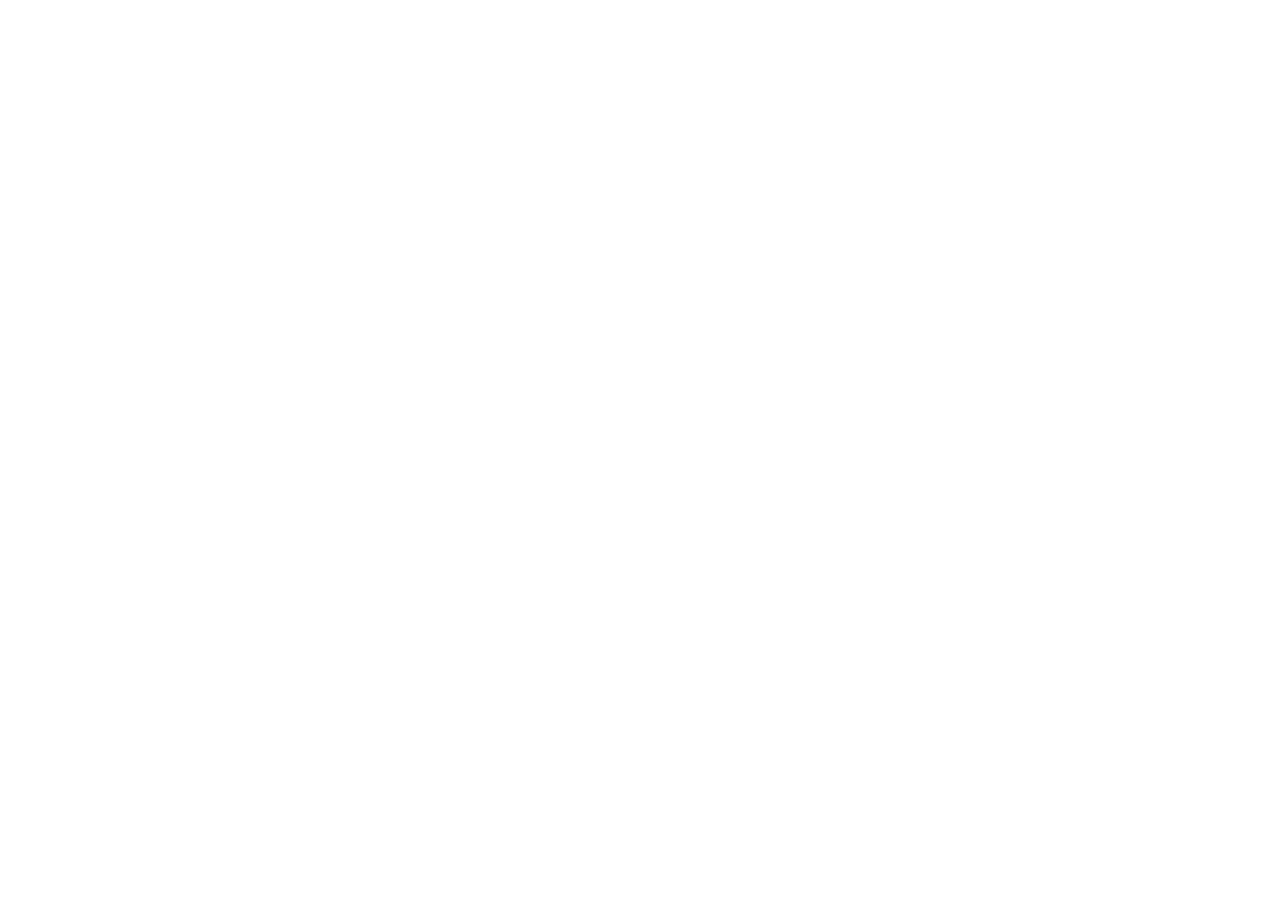
==== index.html @ 98e48bc0 "first panda" ====
<!DOCTYPE html>
<html lang="en">
<head>
  <meta charset="UTF-8">
  <meta http-equiv="X-UA-Compatible" content="IE=edge">
  <meta name="viewport" content="width=device-width, initial-scale=1.0">
  <title>Panda ecommerce</title>
  <link href="https://cdn.jsdelivr.net/npm/bootstrap@5.2.0/dist/css/bootstrap.min.css" rel="stylesheet">

</head>
<body>




  
  <script src="https://cdn.jsdelivr.net/npm/bootstrap@5.2.0/dist/js/bootstrap.bundle.min.js"></script>
</body>
</html>
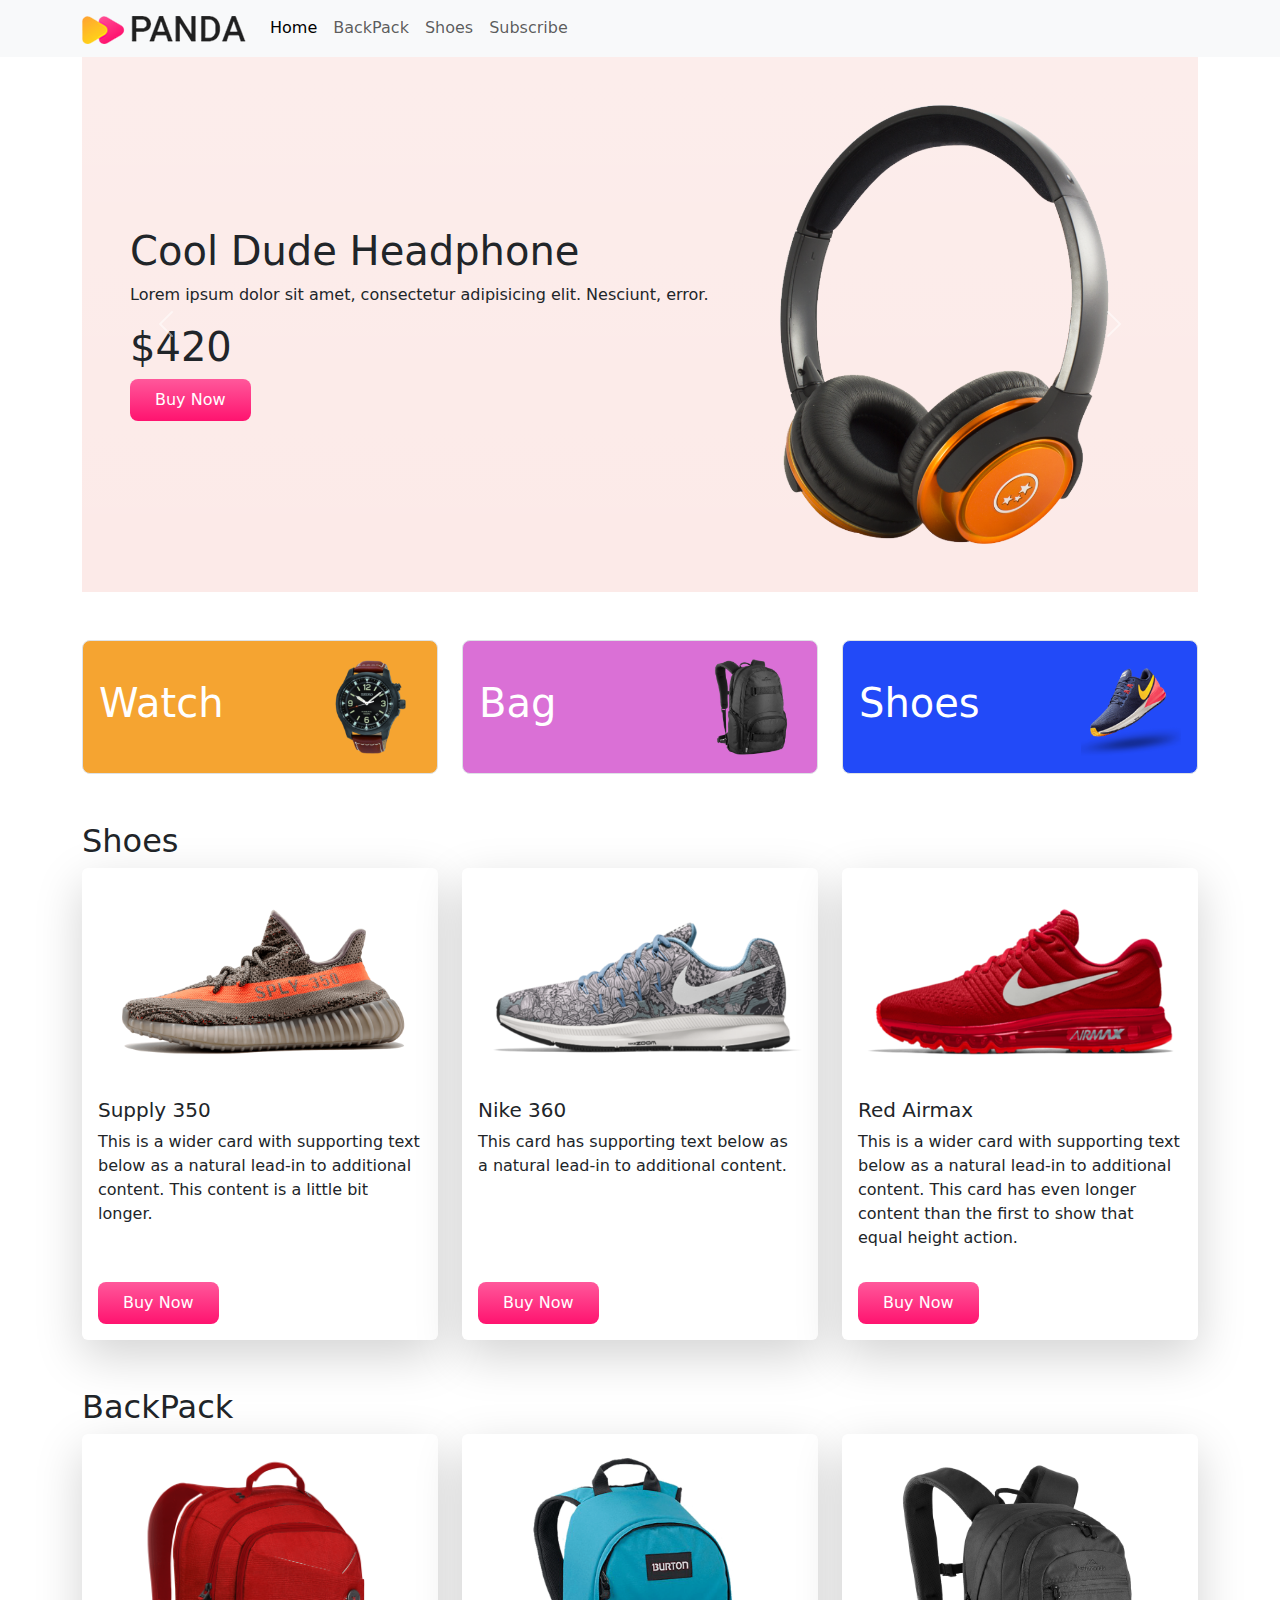
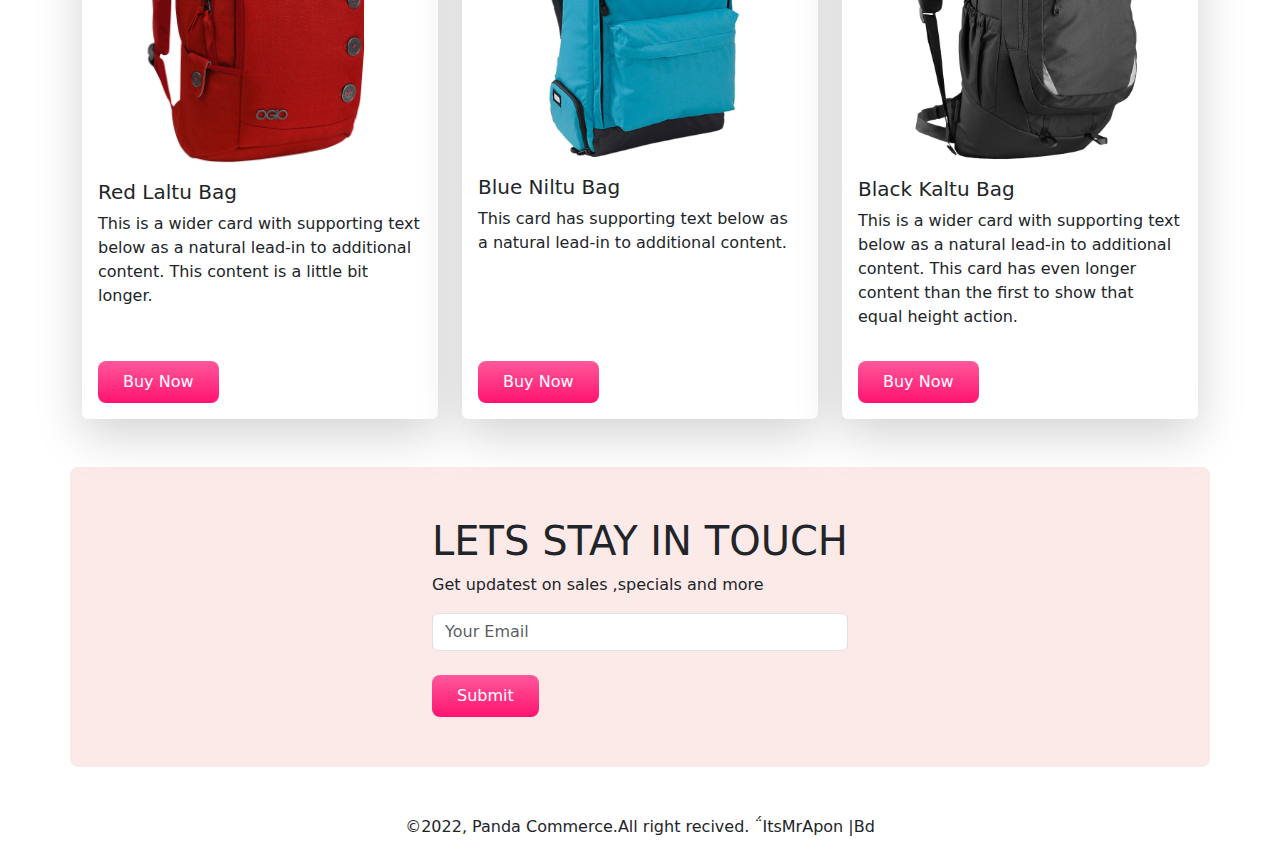
==== commit 01fb1dbd: "end of panda" ====
--- a/index.html
+++ b/index.html
@@ -6,13 +6,239 @@
   <meta name="viewport" content="width=device-width, initial-scale=1.0">
   <title>Panda ecommerce</title>
   <link href="https://cdn.jsdelivr.net/npm/bootstrap@5.2.0/dist/css/bootstrap.min.css" rel="stylesheet">
-
+<link rel="stylesheet" href="style.css">
 </head>
 <body>
+  <header>
+    <!-- nav bar -->
+    <nav class="navbar navbar-expand-lg bg-light">
+      <div class="container">
+        <a class="navbar-brand" href="#">
+          <img src="images/logo.png" alt="">
+          
+        </a>
+        <button class="navbar-toggler" type="button" data-bs-toggle="collapse" data-bs-target="#navbarSupportedContent"
+          aria-controls="navbarSupportedContent" aria-expanded="false" aria-label="Toggle navigation">
+          <span class="navbar-toggler-icon"></span>
+        </button>
+        <div class="collapse navbar-collapse" id="navbarSupportedContent">
+          <ul class="navbar-nav me-auto mb-2 mb-lg-0">
+            <li class="nav-item">
+              <a class="nav-link active" aria-current="page" href="#">Home</a>
+            </li>
+            <li class="nav-item">
+              <a class="nav-link" href="#BackPack">BackPack</a>
+            </li>
+            <li class="nav-item">
+              <a class="nav-link" href="#Shoes">Shoes</a>
+            </li>
+            <li class="nav-item">
+              <a class="nav-link" href="#Subscribe">Subscribe</a>
+            </li>
+          </ul>
+          
+        </div>
+      </div>
+    </nav>
+    <!-- slider -->
+    <section class="container ">
+      <div id="carouselExampleControls" class="carousel slide" data-bs-ride="carousel">
+        <div class="carousel-inner">
 
+          <div class="carousel-item active">
+            <div class="row p-5 panda-bg-primary bg-gradient d-flex align-items-center">
+              <div class="col-lg-7">
+                <h1>Cool Dude Headphone</h1>
+                <p>Lorem ipsum dolor sit amet, consectetur adipisicing elit. Nesciunt, error.</p>
+                <h1>$420</h1>
+                <div class="btn panda-btn">
+                  Buy Now
+                </div>
+              </div>
+              <div class="col-lg-5">
+                <img src="images/banner-images/headphone.png" class="d-block w-100" alt="...">
+              </div>
+            </div>
+          </div>
+          <div class="carousel-item">
+            <div class="row p-5 panda-bg-primary bg-gradient d-flex align-items-center">
+              <div class="col-lg-7">
+                <h1>Mega LCD TV For Sports</h1>
+                <p>Lorem ipsum dolor sit amet, consectetur adipisicing elit. Nesciunt, error.</p>
+                <h1>$1200</h1>
+                <div class="btn panda-btn">
+                  Buy Now
+                </div>
+              </div>
+              <div class="col-lg-5">
+                <img src="images/banner-images/tv.png" class="d-block w-100" alt="...">
+              </div>
+            </div>
+          </div>
+          <div class="carousel-item">
+            <div class="row p-5 panda-bg-primary bg-gradient d-flex align-items-center">
+              <div class="col-lg-7">
+                <h1>X-box for your living room</h1>
+                <p>Lorem ipsum dolor sit amet, consectetur adipisicing elit. Nesciunt, error.</p>
+                <h1>$600</h1>
+                <div class="btn panda-btn">
+                  Buy Now
+                </div>
+              </div>
+              <div class="col-lg-5">
+                <img src="images/banner-images/xbox.png" class="d-block w-100" alt="...">
+              </div>
+            </div>
+          </div>
+        </div>
+        <button class="carousel-control-prev" type="button" data-bs-target="#carouselExampleControls" data-bs-slide="prev">
+          <span class="carousel-control-prev-icon" aria-hidden="true"></span>
+          <span class="visually-hidden">Previous</span>
+        </button>
+        <button class="carousel-control-next" type="button" data-bs-target="#carouselExampleControls" data-bs-slide="next">
+          <span class="carousel-control-next-icon" aria-hidden="true"></span>
+          <span class="visually-hidden">Next</span>
+        </button>
+      </div>
+    </section>
+  </header>
+  <main>
+    <!-- catagories -->
+    <section>
+      <div class="container my-5 catagories">
+        <div class="row g-4">
+          <div class="col-lg-4 col-md-6 col-12">
+            <div class="p-3 border panda-bg-watch d-flex align-items-center justify-content-between rounded-3">
+              <h1 class="text-white">Watch</h1>
+              <img src="images/categories/watch.png" alt="">
+            </div>
+          </div>
+          <div class="col-lg-4 col-md-6 col-12">
+            <div class="p-3 border panda-bg-bag d-flex align-items-center justify-content-between rounded-3">
+              <h1 class="text-white">Bag</h1>
+              <img src="images/categories/bag.png" alt="">
+            </div>
+          </div>
+          <div class="col-lg-4 col-md-6 col-12">
+            <div class="p-3 border panda-bg-shoes d-flex align-items-center justify-content-between rounded-3">
+              <h1 class="text-white">Shoes</h1>
+              <img src="images/categories/shoes.png" alt="">
+            </div>
+          </div>
+        </div>
+      </div>
+    </section>
+    <!-- shoes -->
+    <section class="container" id="Shoes">
+      <h2>Shoes</h2>
+      <div class="row row-cols-1 row-cols-md-2 row-cols-lg-3 g-4">
+        <div class="col">
+          <div class="card border-0 shadow-lg h-100">
+            <img src="images/shoes/shoe-1.png" class="card-img-top" alt="...">
+            <div class="card-body">
+              <h5 class="card-title">Supply 350</h5>
+              <p class="card-text">This is a wider card with supporting text below as a natural lead-in to additional content.
+                This content is a little bit longer.</p>
+            </div>
+            <div class="m-3">
+              <div class="btn panda-btn">Buy Now</div>
+            </div>
+          </div>
+        </div>
+        <div class="col">
+          <div class="card border-0 shadow-lg h-100">
+            <img src="images/shoes/shoe-2.png" class="card-img-top" alt="...">
+            <div class="card-body">
+              <h5 class="card-title">Nike 360</h5>
+              <p class="card-text">This card has supporting text below as a natural lead-in to additional content.</p>
+            </div>
+            <div class="m-3">
+              <div class="btn panda-btn">
+                Buy Now
+              </div>
+            </div>
+          </div>
+        </div>
+        <div class="col">
+          <div class="card border-0 shadow-lg h-100">
+            <img src="images/shoes/shoe-3.png" class="card-img-top" alt="...">
+            <div class="card-body">
+              <h5 class="card-title">Red Airmax</h5>
+              <p class="card-text">This is a wider card with supporting text below as a natural lead-in to additional content.
+                This card has even longer content than the first to show that equal height action.</p>
+            </div>
+            <div class="m-3">
+              <div class="btn panda-btn">
+                Buy Now
+              </div>
+            </div>
+          </div>
+        </div>
+      </div>
+    </section>
+    <!-- Back Packs -->
+    <section class="container mt-5 mb-5" id="BackPack">
+      <h2>BackPack</h2>
+      <div class="row row-cols-1 row-cols-md-2 row-cols-lg-3 g-4">
+        <div class="col">
+          <div class="card border-0 shadow-lg h-100">
+            <img src="images/bags/bag-1.png" class="card-img-top" alt="...">
+            <div class="card-body">
+              <h5 class="card-title">Red Laltu Bag</h5>
+              <p class="card-text">This is a wider card with supporting text below as a natural lead-in to additional content.
+                This content is a little bit longer.</p>
+            </div>
+            <div class="m-3">
+              <div class="btn panda-btn">Buy Now</div>
+            </div>
+          </div>
+        </div>
+        <div class="col">
+          <div class="card border-0 shadow-lg h-100">
+            <img src="images/bags/bag-2.png" class="card-img-top" alt="...">
+            <div class="card-body">
+              <h5 class="card-title">Blue Niltu Bag</h5>
+              <p class="card-text">This card has supporting text below as a natural lead-in to additional content.</p>
+            </div>
+            <div class="m-3">
+              <div class="btn panda-btn">
+                Buy Now
+              </div>
+            </div>
+          </div>
+        </div>
+        <div class="col">
+          <div class="card border-0 shadow-lg h-100">
+            <img src="images/bags/bag-3.png" class="card-img-top" alt="...">
+            <div class="card-body">
+              <h5 class="card-title">Black Kaltu Bag</h5>
+              <p class="card-text">This is a wider card with supporting text below as a natural lead-in to additional content.
+                This card has even longer content than the first to show that equal height action.</p>
+            </div>
+            <div class="m-3">
+              <div class="btn panda-btn">
+                Buy Now
+              </div>
+            </div>
+          </div>
+        </div>
+      </div>
+    </section>
+    <!-- subscribe -->
+    <section id="Subscribe" class="container panda-bg-primary d-flex justify-content-center align-items-center rounded-3" style="height: 300px;" >
+      <div class="">
+        <h1>LETS STAY IN TOUCH</h1>
+        <p>Get updatest on sales ,specials and more</p>
+        <input class="form-control" type="text" placeholder="Your Email">
+        <br>
+        <div class="btn panda-btn">Submit</div>
+      </div>
+    </section>
+  </main>
 
-
-
+  <footer class="mt-5 text-center">
+    <p>&copy2022, Panda Commerce.All right recived. &#901ItsMr&#913pon |Bd </p>
+  </footer>
   
   <script src="https://cdn.jsdelivr.net/npm/bootstrap@5.2.0/dist/js/bootstrap.bundle.min.js"></script>
 </body>
--- a/style.css
+++ b/style.css
@@ -0,0 +1,29 @@
+
+
+
+
+
+.panda-bg-primary{
+  background-color: #fceae8;
+}
+
+.catagories img{
+  width: 100px;
+}
+.panda-bg-watch{
+  background-color: #f5a431;
+}
+.panda-bg-bag{
+  background-color: #da70d6;
+}
+.panda-bg-shoes{
+  background-color: #224AF8;
+}
+.panda-btn{
+  background-image: linear-gradient(to bottom, #FF589B 0%, #FF136F 100%);
+    color: #fff;
+    border: none;
+    border-radius: 8px;
+    padding: 9px 25px;
+    cursor: pointer;
+}